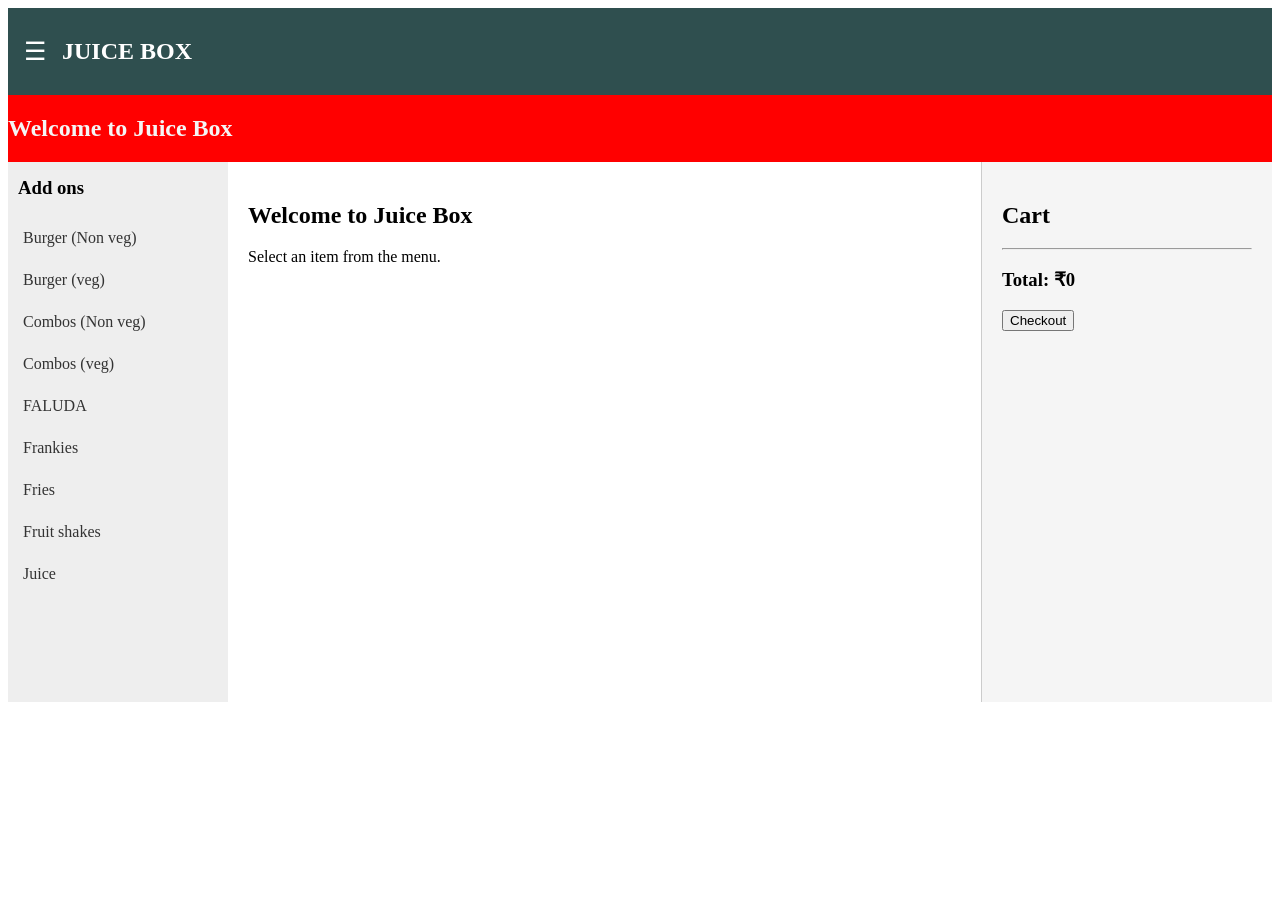
==== index.html @ 570320de "Rename HTML file to index" ====
<!DOCTYPE html>
<html>

<head>
    <title>Juice Box</title>
    <link rel="stylesheet" href="style.css">
</head>

<body>

    <!-- Top Header -->
    <section class="tophead">
        <button class="menu-button">☰</button>
        <h2>JUICE BOX</h2>
    </section>

    <!-- Moving Welcome Text -->
    <section class="secondhead">
        <h2>Welcome to Juice Box</h2>
    </section>

    <!-- Main Area -->
    <div class="layout">

        <!-- Left Menu -->
        <aside class="side-menu">

            <h3>Add ons</h3>

            <a href="#">Burger (Non veg)</a>
            <a href="#">Burger (veg)</a>
            <a href="#">Combos (Non veg)</a>
            <a href="#">Combos (veg)</a>
            <a href="#">FALUDA</a>
            <a href="#">Frankies</a>
            <a href="#">Fries</a>
            <a href="#">Fruit shakes</a>
            <a href="#" id="juiceButton">Juice</a>

        </aside>

        <!-- Main Content -->
        <main class="main-content" id="mainContent">

            <h2>Welcome to Juice Box</h2>

            <p>Select an item from the menu.</p>

        </main>
        <aside class="cart">

            <h2>Cart</h2>
        
            <div id="cartItems"></div>
        
            <hr>
        
            <h3>Total: ₹<span id="cartTotal">0</span></h3>
            <button id="checkoutButton">Checkout</button>
        
        </aside>

    </div>
<script src="java.js"></script>
</body>

</html>
---- style.css ----
/* Top Header */

.tophead {
    display: flex;
    align-items: center;
    gap: 10px;
    background-color: darkslategrey;
    color: white;
    padding: 10px;
}

.menu-button {
    font-size: 25px;
    background: none;
    color: white;
    border: none;
    cursor: pointer;
}


/* Moving Welcome Text */

.secondhead {
    width: 100%;
    overflow: hidden;
    background-color: red;
    color: whitesmoke;
}

.secondhead h2 {
    white-space: nowrap;
    animation: runningText 10s linear infinite;
}

@keyframes runningText {

    from {
        transform: translateX(-100%);
    }

    to {
        transform: translateX(100%);
    }

}


/* Main Layout */

.layout {
    display: flex;
}


/* Left Menu */

.side-menu {
    width: 200px;
    min-height: 500px;
    background-color: #eeeeee;
    padding: 10px;
}


/* Menu Heading */

.side-menu h3 {
    margin-top: 5px;
}


/* Menu Items */

.side-menu a {
    display: block;
    padding: 12px 5px;
    text-decoration: none;
    color: #333333;
}


/* When mouse moves over menu item */

.side-menu a:hover {
    background-color: #dddddd;
}


/* Main Content */

.main-content {
    flex: 1;
    padding: 20px;
}

.product-container {
    display: flex;
    flex-wrap: wrap;
    gap: 20px;
}

.product-card {
    width: 180px;
    padding: 15px;
    border: 1px solid #cccccc;
    border-radius: 10px;
    background-color: white;
}

.product-card h3 {
    margin-top: 0;
}

.product-card button {
    padding: 8px 15px;
    border: none;
    background-color: darkslategrey;
    color: white;
    cursor: pointer;
}

.cart {
    width: 250px;
    min-height: 500px;
    padding: 20px;
    background-color: #f5f5f5;
    border-left: 1px solid #cccccc;
}
.cart-item {
    border-bottom: 1px solid #cccccc;
    padding: 10px 0;
}

.cart-item h3 {
    margin: 5px 0;
}

.cart-item p {
    margin: 5px 0;
}

.cart-item button {
    padding: 5px 10px;
    margin: 5px;
    cursor: pointer;
}

.cart-item span {
    margin: 0 10px;
    font-weight: bold;
}
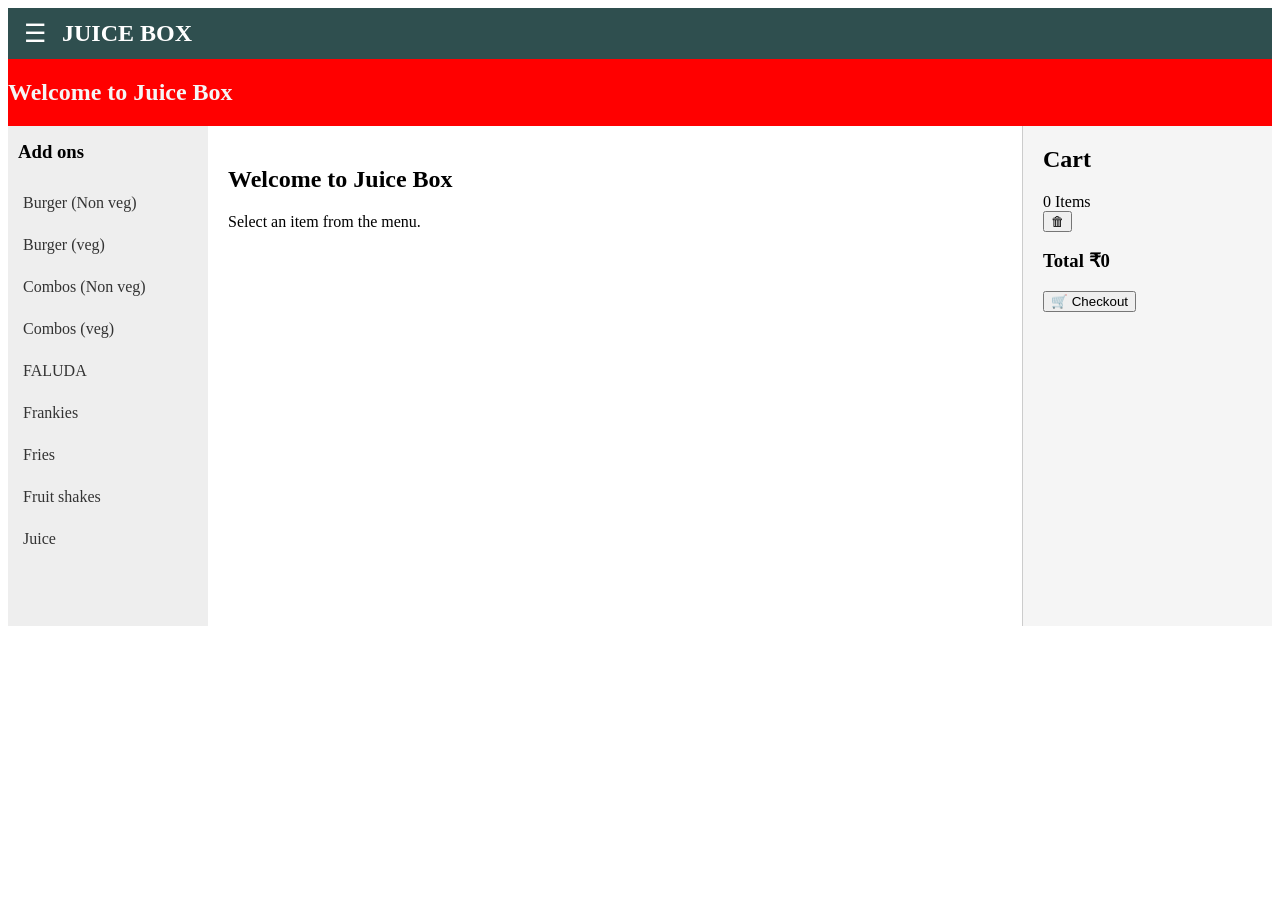
==== commit 9cd2fb5d: "Update Juice Box mobile UI and products" ====
--- a/index.html
+++ b/index.html
@@ -2,6 +2,7 @@
 <html>
 
 <head>
+    <meta name="viewport" content="width=device-width, initial-scale=1.0">
     <title>Juice Box</title>
     <link rel="stylesheet" href="style.css">
 </head>
@@ -47,18 +48,45 @@
             <p>Select an item from the menu.</p>
 
         </main>
-        <aside class="cart">
+        <aside class="cart" id="cart">
 
+    <div class="cart-header">
+        <div>
             <h2>Cart</h2>
-        
-            <div id="cartItems"></div>
-        
-            <hr>
-        
-            <h3>Total: ₹<span id="cartTotal">0</span></h3>
-            <button id="checkoutButton">Checkout</button>
-        
-        </aside>
+            <span id="cartItemCount">0 Items</span>
+        </div>
+
+        <button class="clear-cart" onclick="clearCart()">🗑</button>
+    </div>
+
+    <div id="cartItems"></div>
+
+    <div class="cart-total">
+        <h3>
+            <span>Total</span>
+            <span>₹<span id="cartTotal">0</span></span>
+        </h3>
+    </div>
+
+    <button id="checkoutButton" class="checkout-button">
+        🛒 Checkout
+    </button>
+
+</aside>
+
+
+<!-- Mobile Cart Bar -->
+<div class="cart-mobile-bar" id="mobileCartBar">
+
+    <span class="cart-mobile-count" id="mobileCartCount">
+        0 Items added
+    </span>
+
+    <span class="cart-mobile-view">
+        View Cart ›
+    </span>
+
+</div>
 
     </div>
 <script src="java.js"></script>
--- a/style.css
+++ b/style.css
@@ -1,12 +1,20 @@
-/* Top Header */
+/* =========================
+   TOP HEADER
+========================= */
 
 .tophead {
     display: flex;
     align-items: center;
     gap: 10px;
+
     background-color: darkslategrey;
     color: white;
+
     padding: 10px;
+}
+
+.tophead h2 {
+    margin: 0;
 }
 
 .menu-button {
@@ -18,11 +26,14 @@
 }
 
 
-/* Moving Welcome Text */
+/* =========================
+   MOVING WELCOME TEXT
+========================= */
 
 .secondhead {
     width: 100%;
     overflow: hidden;
+
     background-color: red;
     color: whitesmoke;
 }
@@ -45,89 +56,193 @@
 }
 
 
-/* Main Layout */
+/* =========================
+   MAIN LAYOUT
+========================= */
 
 .layout {
     display: flex;
-}
-
-
-/* Left Menu */
+    width: 100%;
+    box-sizing: border-box;
+}
+
+
+/* =========================
+   LEFT MENU
+========================= */
 
 .side-menu {
     width: 200px;
     min-height: 500px;
+
     background-color: #eeeeee;
+
     padding: 10px;
-}
-
-
-/* Menu Heading */
+    box-sizing: border-box;
+}
 
 .side-menu h3 {
     margin-top: 5px;
 }
 
-
-/* Menu Items */
-
 .side-menu a {
     display: block;
+
     padding: 12px 5px;
+
     text-decoration: none;
     color: #333333;
 }
 
-
-/* When mouse moves over menu item */
-
 .side-menu a:hover {
     background-color: #dddddd;
 }
 
 
-/* Main Content */
+/* =========================
+   MAIN CONTENT
+========================= */
 
 .main-content {
     flex: 1;
+
     padding: 20px;
-}
+
+    box-sizing: border-box;
+    min-width: 0;
+}
+
+
+/* =========================
+   PRODUCT CONTAINER
+========================= */
 
 .product-container {
     display: flex;
     flex-wrap: wrap;
+
     gap: 20px;
 }
+
+
+/* =========================
+   PRODUCT CARD
+========================= */
 
 .product-card {
     width: 180px;
-    padding: 15px;
-    border: 1px solid #cccccc;
-    border-radius: 10px;
-    background-color: white;
-}
+
+    padding: 10px;
+
+    border: 1px solid #dddddd;
+    border-radius: 12px;
+
+    background-color: #fff8ed;
+
+    box-sizing: border-box;
+
+    overflow: hidden;
+
+    box-shadow: 0 2px 6px rgba(0, 0, 0, 0.12);
+}
+
+
+/* =========================
+   PRODUCT IMAGE
+========================= */
+
+.product-card img {
+    width: 100%;
+
+    height: 150px;
+
+    object-fit: cover;
+
+    display: block;
+
+    border-radius: 8px;
+
+    margin: 0 0 8px 0;
+}
+
+
+/* =========================
+   PRODUCT NAME
+========================= */
 
 .product-card h3 {
-    margin-top: 0;
-}
+    margin: 5px 0;
+
+    font-size: 18px;
+
+    line-height: 1.2;
+}
+
+
+/* =========================
+   PRODUCT PRICE
+========================= */
+
+.product-card p {
+    margin: 8px 0;
+
+    font-size: 15px;
+
+    font-weight: 500;
+}
+
+
+/* =========================
+   ADD TO CART BUTTON
+========================= */
 
 .product-card button {
-    padding: 8px 15px;
+    width: 100%;
+
+    padding: 9px 10px;
+
     border: none;
+    border-radius: 2px;
+
     background-color: darkslategrey;
+
     color: white;
+
     cursor: pointer;
-}
+
+    font-size: 14px;
+}
+
+.product-card button:hover {
+    opacity: 0.9;
+}
+
+
+/* =========================
+   CART
+========================= */
 
 .cart {
     width: 250px;
+
     min-height: 500px;
+
     padding: 20px;
+
     background-color: #f5f5f5;
+
     border-left: 1px solid #cccccc;
-}
+
+    box-sizing: border-box;
+}
+
+.cart h2 {
+    margin-top: 0;
+}
+
 .cart-item {
     border-bottom: 1px solid #cccccc;
+
     padding: 10px 0;
 }
 
@@ -141,11 +256,285 @@
 
 .cart-item button {
     padding: 5px 10px;
+
     margin: 5px;
+
     cursor: pointer;
 }
 
 .cart-item span {
     margin: 0 10px;
+
     font-weight: bold;
+}
+
+
+/* =========================
+   MOBILE CART BAR
+========================= */
+
+.cart-mobile-bar {
+    display: none;
+}
+
+
+/* =====================================================
+   MOBILE RESPONSIVE DESIGN
+===================================================== */
+
+@media (max-width: 768px) {
+
+    /* =========================
+       HEADER
+    ========================= */
+
+    .tophead {
+        padding: 10px;
+    }
+
+    .tophead h2 {
+        font-size: 20px;
+    }
+
+    .menu-button {
+        font-size: 22px;
+    }
+
+
+    /* =========================
+       MOVING TEXT
+    ========================= */
+
+    .secondhead h2 {
+        font-size: 18px;
+    }
+
+
+    /* =========================
+       MAIN LAYOUT
+    ========================= */
+
+    .layout {
+        display: flex;
+
+        flex-direction: row;
+
+        width: 100%;
+
+        overflow-x: hidden;
+
+        box-sizing: border-box;
+    }
+
+
+    /* =========================
+       LEFT MENU
+    ========================= */
+
+    .side-menu {
+        width: 95px;
+
+        min-width: 95px;
+
+        min-height: auto;
+
+        padding: 8px 5px;
+
+        box-sizing: border-box;
+
+        overflow: hidden;
+
+        background-color: #eeeeee;
+    }
+
+
+    .side-menu h3 {
+        font-size: 15px;
+
+        margin: 5px 0 10px 0;
+    }
+
+
+    .side-menu a {
+        display: block;
+
+        padding: 8px 3px;
+
+        font-size: 12px;
+
+        line-height: 1.2;
+
+        word-wrap: break-word;
+
+        overflow-wrap: break-word;
+    }
+
+
+    /* =========================
+       MAIN CONTENT
+    ========================= */
+
+    .main-content {
+        flex: 1;
+
+        width: auto;
+
+        min-width: 0;
+
+        padding: 10px;
+
+        box-sizing: border-box;
+    }
+
+
+    /* =========================
+       PRODUCT CONTAINER
+    ========================= */
+
+    .product-container {
+        display: grid;
+
+        grid-template-columns: repeat(2, minmax(0, 1fr));
+
+        gap: 8px;
+
+        width: 100%;
+    }
+
+
+    /* =========================
+       PRODUCT CARD
+    ========================= */
+
+    .product-card {
+        width: 100%;
+
+        padding: 6px;
+
+        border-radius: 10px;
+
+        background-color: #fff8ed;
+
+        box-sizing: border-box;
+
+        overflow: hidden;
+    }
+
+
+    /* =========================
+       MOBILE PRODUCT IMAGE
+    ========================= */
+
+    .product-card img {
+        width: 100%;
+
+        height: 120px;
+
+        object-fit: cover;
+
+        display: block;
+
+        border-radius: 7px;
+
+        margin: 0;
+    }
+
+
+    /* =========================
+       MOBILE PRODUCT NAME
+    ========================= */
+
+    .product-card h3 {
+        font-size: 14px;
+
+        margin: 6px 2px 4px 2px;
+
+        line-height: 1.2;
+    }
+
+
+    /* =========================
+       MOBILE PRICE
+    ========================= */
+
+    .product-card p {
+        font-size: 13px;
+
+        margin: 5px 2px;
+    }
+
+
+    /* =========================
+       MOBILE BUTTON
+    ========================= */
+
+    .product-card button {
+        width: 100%;
+
+        padding: 8px 3px;
+
+        font-size: 12px;
+
+        border-radius: 2px;
+    }
+
+
+    /* =========================
+       HIDE DESKTOP CART
+    ========================= */
+
+    .cart {
+        display: none;
+    }
+
+
+    /* =========================
+       MOBILE CART BAR
+    ========================= */
+
+    .cart-mobile-bar {
+        display: flex;
+
+        position: fixed;
+
+        left: 10px;
+        right: 10px;
+
+        bottom: 10px;
+
+        height: 55px;
+
+        padding: 0 18px;
+
+        box-sizing: border-box;
+
+        background-color: #20b276;
+
+        color: white;
+
+        border-radius: 20px;
+
+        align-items: center;
+
+        justify-content: space-between;
+
+        font-size: 15px;
+
+        font-weight: bold;
+
+        box-shadow: 0 3px 15px rgba(0, 0, 0, 0.25);
+
+        z-index: 1000;
+    }
+
+
+    .cart-mobile-count {
+        text-align: left;
+    }
+
+
+    .cart-mobile-view {
+        text-align: right;
+    }
+
 }
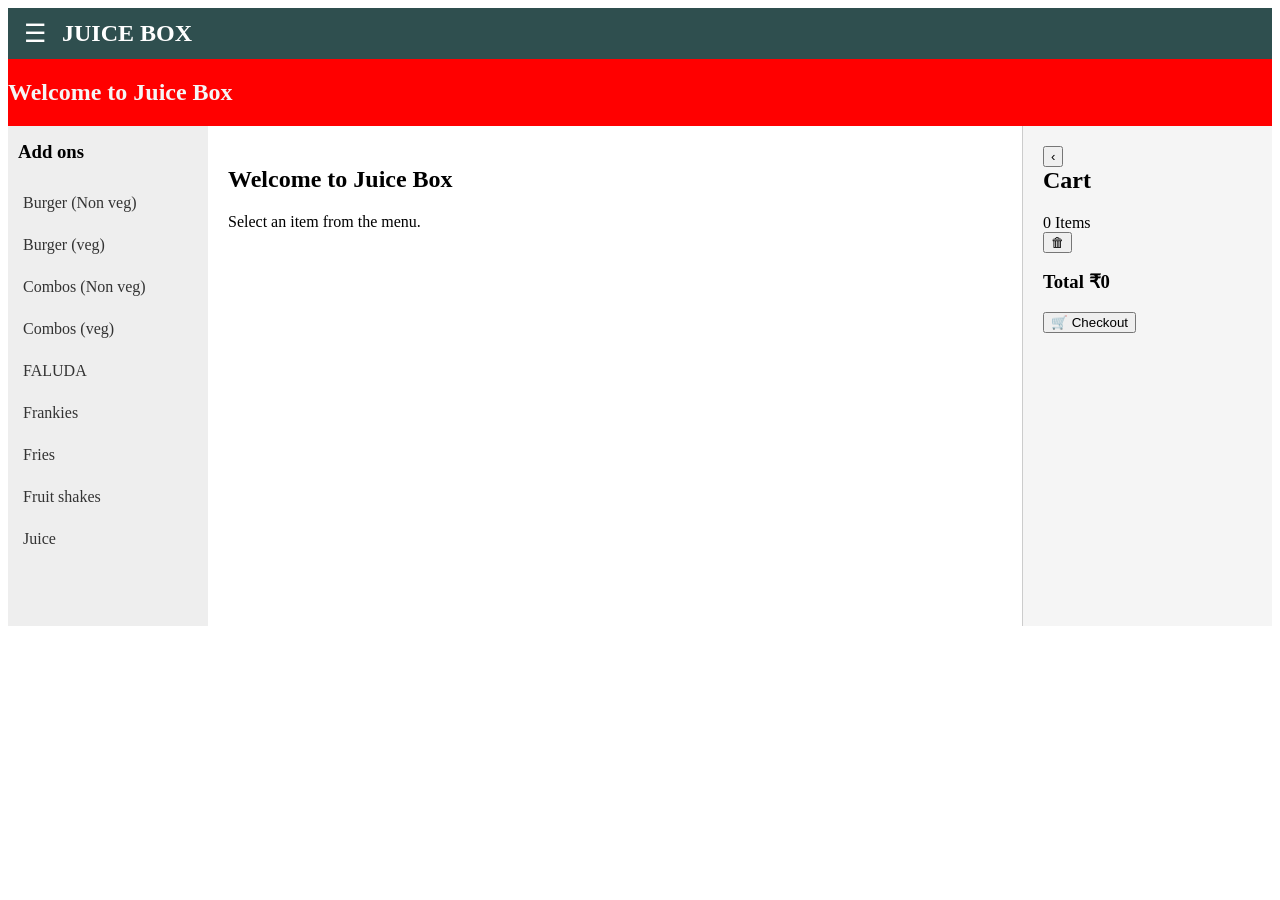
==== commit c9baa74f: "Improve mobile cart design and images" ====
--- a/index.html
+++ b/index.html
@@ -51,6 +51,7 @@
         <aside class="cart" id="cart">
 
     <div class="cart-header">
+        <button class="back-cart" onclick="closeCart()">‹</button>
         <div>
             <h2>Cart</h2>
             <span id="cartItemCount">0 Items</span>
@@ -76,7 +77,7 @@
 
 
 <!-- Mobile Cart Bar -->
-<div class="cart-mobile-bar" id="mobileCartBar">
+<div class="cart-mobile-bar" id="mobileCartBar" onclick="openCart()">
 
     <span class="cart-mobile-count" id="mobileCartCount">
         0 Items added
--- a/style.css
+++ b/style.css
@@ -171,11 +171,12 @@
 ========================= */
 
 .product-card h3 {
-    margin: 5px 0;
-
-    font-size: 18px;
-
+    font-size: 14px;
+    margin: 6px 2px 4px 2px;
     line-height: 1.2;
+    white-space: normal;
+    overflow-wrap: anywhere;
+    min-height: 34px;
 }
 
 
@@ -381,7 +382,7 @@
 
         min-width: 0;
 
-        padding: 10px;
+        padding: 10px 10px 90px;
 
         box-sizing: border-box;
     }
@@ -418,6 +419,8 @@
         box-sizing: border-box;
 
         overflow: hidden;
+        display: flex;
+        flex-direction: column;
     }
 
 
@@ -444,14 +447,6 @@
        MOBILE PRODUCT NAME
     ========================= */
 
-    .product-card h3 {
-        font-size: 14px;
-
-        margin: 6px 2px 4px 2px;
-
-        line-height: 1.2;
-    }
-
 
     /* =========================
        MOBILE PRICE
@@ -459,10 +454,18 @@
 
     .product-card p {
         font-size: 13px;
-
         margin: 5px 2px;
-    }
-
+        min-height: 18px;
+    }
+
+    .product-type {
+        font-weight: bold;
+    }
+
+    .product-description {
+        font-size: 11px;
+        font-weight: normal;
+    }
 
     /* =========================
        MOBILE BUTTON
@@ -524,7 +527,9 @@
 
         box-shadow: 0 3px 15px rgba(0, 0, 0, 0.25);
 
-        z-index: 1000;
+        z-index: 9999;
+
+        cursor: pointer;
     }
 
 
@@ -537,4 +542,384 @@
         text-align: right;
     }
 
+}
+@media (max-width: 768px) {
+
+    .cart.cart-open {
+        display: block !important;
+
+        position: fixed;
+        top: 70px;
+        left: 10px;
+        right: 10px;
+        bottom: 80px;
+
+        width: auto !important;
+        min-height: 0 !important;
+
+        padding: 15px;
+
+        background: white;
+
+        border: 1px solid #cccccc;
+        border-radius: 15px;
+
+        overflow-y: auto;
+
+        z-index: 9999;
+
+        box-shadow: 0 3px 20px rgba(0, 0, 0, 0.3);
+    }
+
+}
+@media (max-width: 768px) {
+
+    .cart.cart-open {
+        display: block !important;
+
+        position: fixed;
+
+        top: 60px;
+        left: 10px;
+        right: 10px;
+        bottom: 75px;
+
+        width: auto !important;
+        min-height: 0 !important;
+
+        padding: 20px;
+
+        background: #fff8ed;
+
+        border: none;
+        border-radius: 20px;
+
+        overflow-y: auto;
+
+        z-index: 9999;
+
+        box-shadow: 0 5px 25px rgba(0, 0, 0, 0.25);
+
+        box-sizing: border-box;
+    }
+
+    /* Cart heading */
+
+    .cart.cart-open .cart-header {
+        display: grid;
+    
+        grid-template-columns: 40px 1fr 40px;
+    
+        align-items: center;
+    
+        padding: 5px 0 15px 0;
+    
+        border-bottom: 1px solid #eeeeee;
+    
+        text-align: center;
+    }
+    .cart.cart-open .cart-header h2 {
+        display: block;
+
+        margin: 0;
+
+        font-size: 24px;
+    }
+
+    .cart.cart-open #cartItemCount {
+        display: block;
+
+        margin-top: 4px;
+
+        font-size: 14px;
+
+        color: #777;
+    }
+    * Back button */
+
+.cart.cart-open .back-cart {
+    display: flex;
+
+    width: 38px;
+    height: 38px;
+
+    align-items: center;
+    justify-content: center;
+
+    padding: 0;
+
+    border: none;
+
+    border-radius: 50%;
+
+    background: #eeeeee;
+
+    color: #555;
+
+    font-size: 28px;
+
+    line-height: 1;
+
+    cursor: pointer;
+}
+
+    /* Clear button */
+
+    .cart.cart-open .clear-cart {
+        display: block;
+
+        border: none;
+
+        background: #eeeeee;
+
+        border-radius: 50%;
+
+        width: 38px;
+        height: 38px;
+
+        cursor: pointer;
+    }
+
+    /* Cart items */
+
+    .cart.cart-open #cartItems {
+        display: block;
+
+        margin-top: 15px;
+    }
+
+    .cart.cart-open .cart-item {
+        display: block;
+    
+        background: #ffffff;
+    
+        border: 1px solid #eeeeee;
+    
+        border-radius: 14px;
+    
+        padding: 14px;
+    
+        margin-bottom: 12px;
+    
+        box-shadow: 0 2px 8px rgba(0, 0, 0, 0.06);
+    
+        box-sizing: border-box;
+    }
+
+    .cart.cart-open .cart-item h3 {
+        margin: 0 0 6px 0;
+    
+        font-size: 17px;
+        font-weight: 700;
+    
+        color: #222;
+    
+        line-height: 1.3;
+    }
+
+    .cart.cart-open .cart-item p {
+        margin: 0 0 12px 0;
+
+        font-size: 15px;
+        font-weight: 600;
+    
+        color: #20b276;
+    }
+    .cart.cart-open .cart-item-top {
+        display: flex;
+    
+        align-items: center;
+        justify-content: space-between;
+    
+        width: 100%;
+    
+        margin-bottom: 12px;
+    }
+    .cart.cart-open .cart-item-top h3 {
+        margin: 0;
+    
+        font-size: 17px;
+        font-weight: 700;
+    
+        color: #222;
+    
+        line-height: 1.3;
+    }
+    
+    /* Price */
+    
+    .cart.cart-open .cart-item-top p {
+        margin: 0;
+    
+        font-size: 15px;
+        font-weight: 600;
+    
+        color: #20b276;
+    
+        white-space: nowrap;
+    }
+
+    /* Quantity buttons */
+
+    .cart.cart-open .cart-item button {
+        width: 36px;
+    height: 36px;
+
+    padding: 0;
+    margin: 0;
+
+    border: 1px solid #dddddd;
+    border-radius: 9px;
+
+    background-color: #ffffff;
+
+    color: #333333;
+
+    font-size: 18px;
+    font-weight: 600;
+
+    cursor: pointer;
+
+    display: inline-flex;
+    align-items: center;
+    justify-content: center;
+    }
+
+    .cart.cart-open .cart-item span {
+        display: inline-flex;
+
+        width: 30px;
+        height: 36px;
+    
+        margin: 0 6px;
+    
+        align-items: center;
+        justify-content: center;
+    
+        font-size: 16px;
+        font-weight: 600;
+    
+        color: #333333;
+    }
+
+    /* Total */
+
+    .cart.cart-open .cart-total {
+        display: block;
+
+    margin-top: 16px;
+    padding: 16px;
+
+    background: #ffffff;
+
+    border-radius: 14px;
+
+    box-shadow: 0 2px 8px rgba(0, 0, 0, 0.05);
+
+    box-sizing: border-box;
+    }
+
+    .cart.cart-open .cart-total h3 {
+        display: flex;
+
+        align-items: center;
+        justify-content: space-between;
+    
+        margin: 0;
+    
+        font-size: 17px;
+        font-weight: 700;
+    
+        color: #222;
+    }
+
+    /* Checkout */
+
+    .cart.cart-open #checkoutButton {
+        display: block;
+
+    width: 100%;
+
+    margin-top: 14px;
+
+    padding: 14px;
+
+    border: none;
+    border-radius: 12px;
+
+    background-color: #20b276;
+
+    color: white;
+
+    font-size: 17px;
+    font-weight: bold;
+
+    cursor: pointer;
+
+    box-sizing: border-box;
+    }
+}
+@media (max-width: 768px) {
+
+    .cart.cart-open ~ .cart-mobile-bar {
+        display: none !important;
+    }
+
+}
+@media (max-width: 768px) {
+
+    .back-cart {
+        width: 38px;
+        height: 38px;
+
+        border: none;
+        border-radius: 50%;
+
+        background: #eeeeee;
+
+        font-size: 28px;
+
+        cursor: pointer;
+    }
+
+}
+@media (max-width: 768px) {
+
+    .cart.cart-open .empty-cart {
+        display: flex;
+
+        flex-direction: column;
+
+        align-items: center;
+        justify-content: center;
+
+        text-align: center;
+
+        padding: 50px 20px;
+
+        color: #777;
+    }
+
+    .cart.cart-open .empty-cart-icon {
+        font-size: 45px;
+
+        margin-bottom: 10px;
+    }
+
+    .cart.cart-open .empty-cart h3 {
+        margin: 5px 0;
+
+        font-size: 18px;
+
+        color: #333;
+    }
+
+    .cart.cart-open .empty-cart p {
+        margin: 5px 0;
+
+        font-size: 14px;
+
+        color: #777;
+    }
+
 }
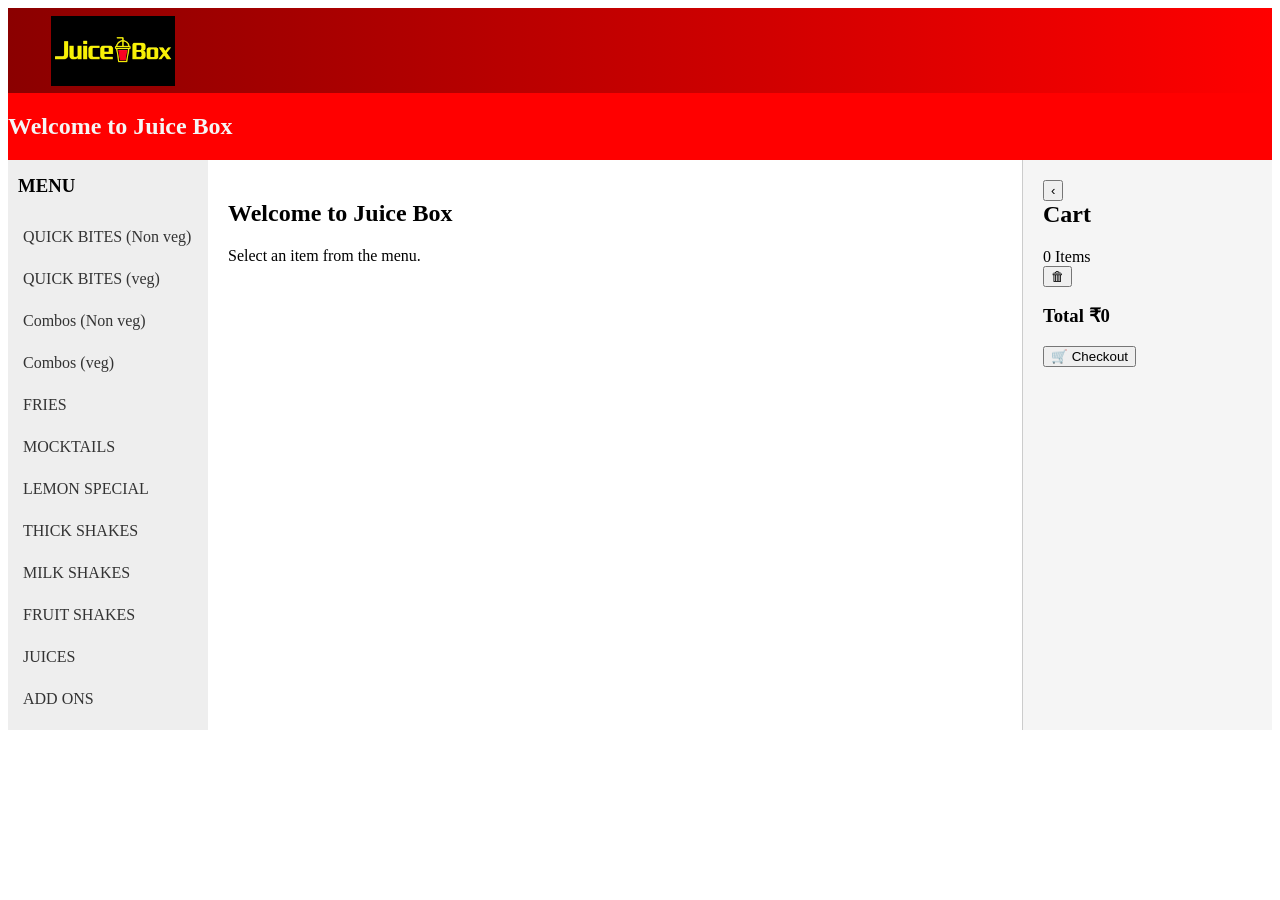
==== commit 115df158: "Update Juice Box header logo" ====
--- a/index.html
+++ b/index.html
@@ -11,8 +11,7 @@
 
     <!-- Top Header -->
     <section class="tophead">
-        <button class="menu-button">☰</button>
-        <h2>JUICE BOX</h2>
+        <img src="images/Logo/logo1.png" alt="Juice Box Logo" class="logo">
     </section>
 
     <!-- Moving Welcome Text -->
@@ -26,17 +25,20 @@
         <!-- Left Menu -->
         <aside class="side-menu">
 
-            <h3>Add ons</h3>
-
-            <a href="#">Burger (Non veg)</a>
-            <a href="#">Burger (veg)</a>
+            <h3>MENU</h3>
+            
+            <a href="#">QUICK BITES (Non veg)</a>
+            <a href="#">QUICK BITES (veg)</a>
             <a href="#">Combos (Non veg)</a>
             <a href="#">Combos (veg)</a>
-            <a href="#">FALUDA</a>
-            <a href="#">Frankies</a>
-            <a href="#">Fries</a>
-            <a href="#">Fruit shakes</a>
-            <a href="#" id="juiceButton">Juice</a>
+            <a href="#">FRIES</a>
+            <a href="#"id="mocktailsButton">MOCKTAILS</a>
+            <a href="#"id="lemonspecialButton">LEMON SPECIAL</a>
+            <a href="#"id="thickshakesButton">THICK SHAKES</a>
+            <a href="#"id="milkshakesButton">MILK SHAKES</a>
+            <a href="#"id="fruitshakesButton">FRUIT SHAKES</a>
+            <a href="#" id="juiceButton">JUICES</a>
+            <a href="#">ADD ONS</a>
 
         </aside>
 
@@ -72,6 +74,11 @@
     <button id="checkoutButton" class="checkout-button">
         🛒 Checkout
     </button>
+    <div id="billSection" style="display: none;">
+        <button id="generateBillButton" class="generate-bill-button">
+            🧾 Generate Bill
+        </button>
+    </div>
 
 </aside>
 
--- a/style.css
+++ b/style.css
@@ -3,28 +3,37 @@
 ========================= */
 
 .tophead {
+    width: 100%;
+    height: 85px;
+    padding: 0 15px;
+    margin: 0;
+    background: linear-gradient(to right, #8b0000, #ff0000);
     display: flex;
     align-items: center;
-    gap: 10px;
-
-    background-color: darkslategrey;
-    color: white;
-
-    padding: 10px;
-}
-
-.tophead h2 {
-    margin: 0;
-}
-
-.menu-button {
-    font-size: 25px;
-    background: none;
-    color: white;
-    border: none;
-    cursor: pointer;
-}
-
+    justify-content: flex-start;
+    box-sizing: border-box;
+    overflow: hidden;
+}
+
+.tophead .logo {
+    width: 180px;
+    height: auto;
+    max-height: 70px;
+    object-fit: contain;
+    display: block;
+}
+@media (max-width: 768px) {
+
+    .tophead {
+        height: 85px;
+        padding: 0 12px;
+    }
+
+    .tophead .logo {
+        width: 180px;
+        max-height: 70px;
+    }
+}
 
 /* =========================
    MOVING WELCOME TEXT
@@ -922,4 +931,85 @@
         color: #777;
     }
 
+}
+@media (max-width: 768px) {
+
+    .generate-bill-button {
+        width: 100%;
+        padding: 13px;
+
+        border-radius: 12px;
+
+        font-size: 16px;
+    }
+
+}
+/* Bill */
+
+.bill {
+    max-width: 500px;
+    margin: 20px auto;
+    padding: 25px;
+    background: white;
+    border-radius: 15px;
+    box-shadow: 0 2px 10px rgba(0,0,0,0.1);
+    box-sizing: border-box;
+}
+
+.bill h2 {
+    text-align: center;
+    margin: 0;
+    font-size: 26px;
+}
+
+.bill > p {
+    text-align: center;
+    margin: 5px 0;
+}
+
+.bill hr {
+    border: none;
+    border-top: 1px solid #ddd;
+    margin: 15px 0;
+}
+
+.bill table {
+    width: 100%;
+    border-collapse: collapse;
+    margin-top: 10px;
+}
+
+.bill th,
+.bill td {
+    padding: 8px 4px;
+    border-bottom: 1px solid #eee;
+    text-align: left;
+}
+
+.bill th {
+    font-size: 13px;
+}
+
+.bill td {
+    font-size: 13px;
+}
+
+.bill h3 {
+    display: flex;
+    justify-content: flex-end;
+    margin-top: 15px;
+    font-size: 20px;
+}
+
+.bill button {
+    width: 100%;
+    margin-top: 20px;
+    padding: 12px;
+    border: none;
+    border-radius: 10px;
+    background: #20b276;
+    color: white;
+    font-size: 16px;
+    font-weight: bold;
+    cursor: pointer;
 }
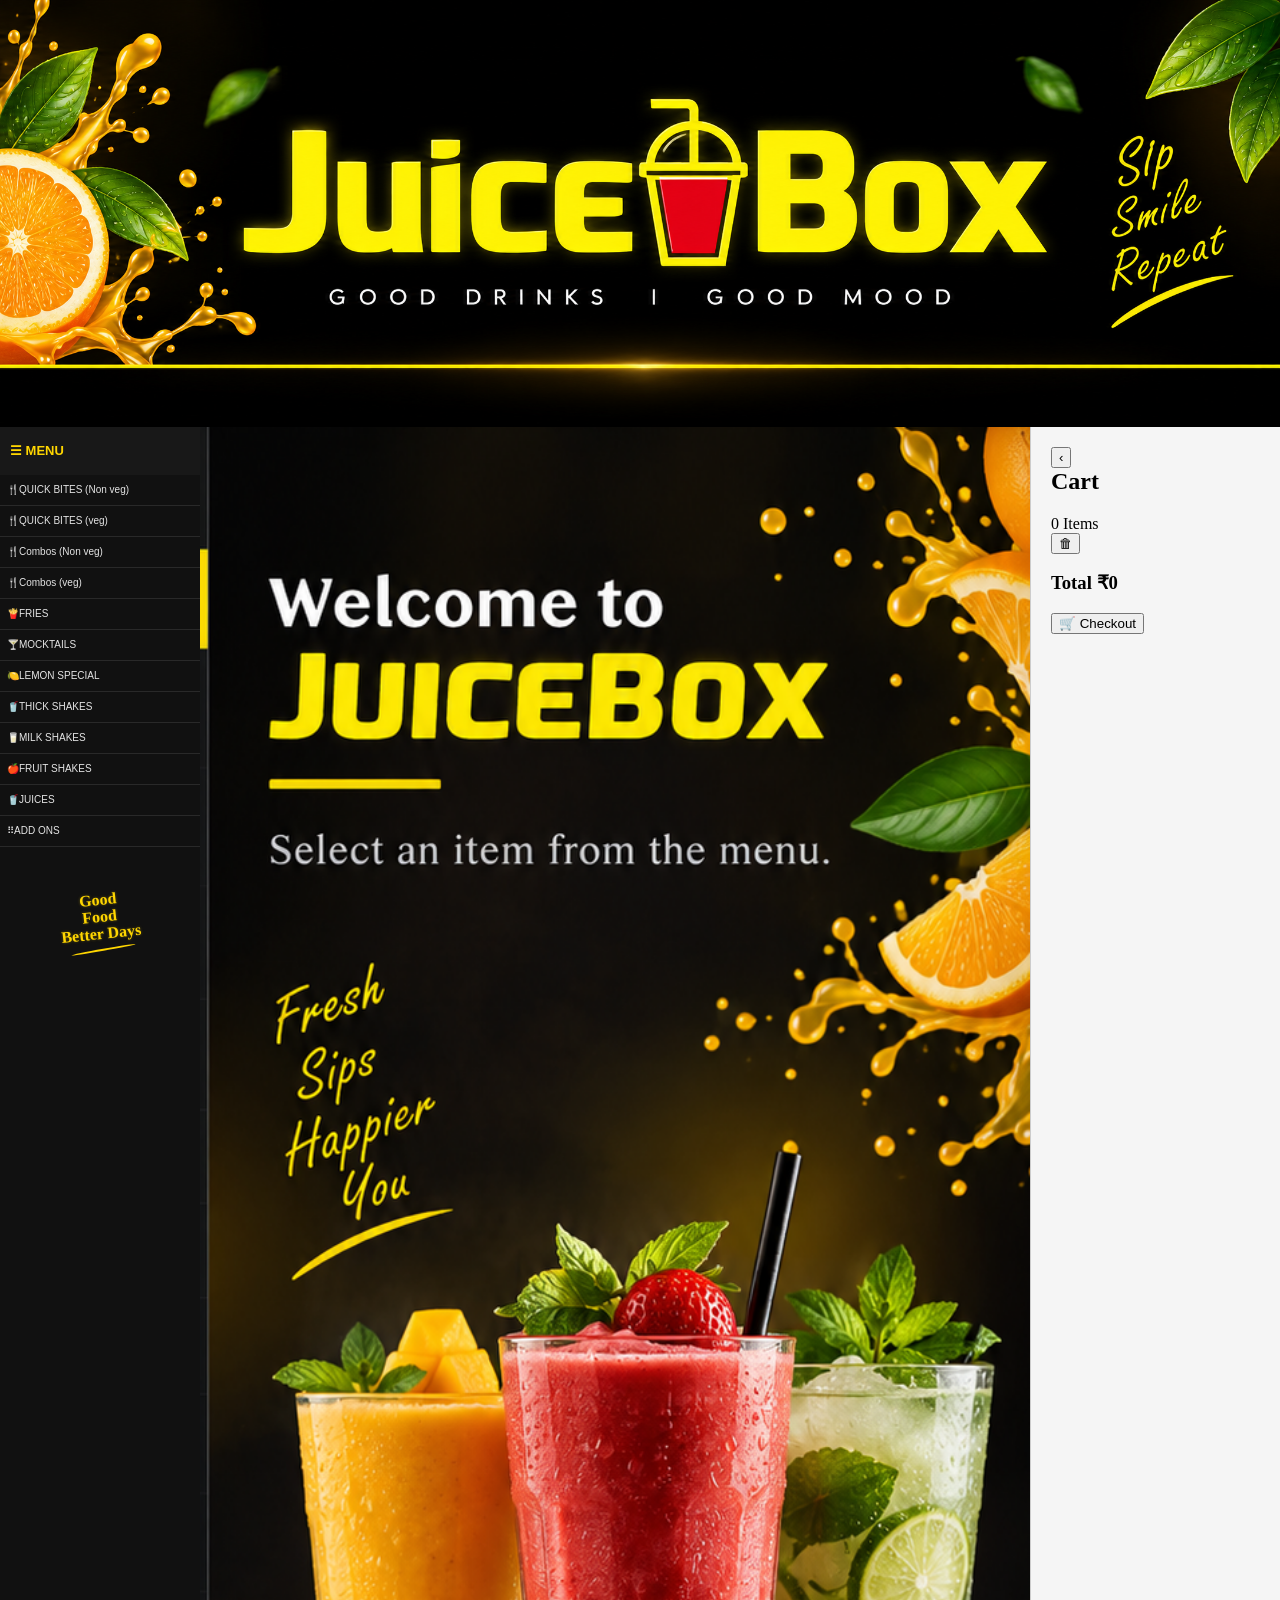
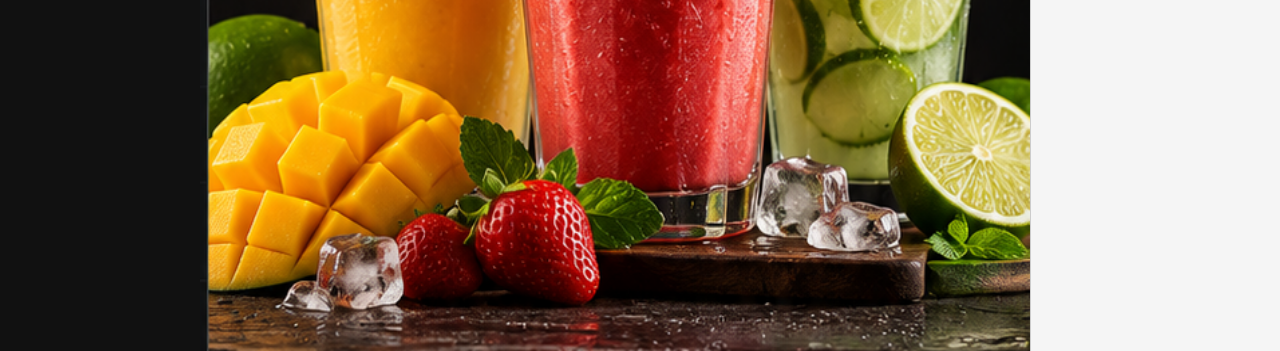
==== commit 82432138: "Update JuiceBox UI for all juices not for parcel" ====
--- a/index.html
+++ b/index.html
@@ -11,13 +11,11 @@
 
     <!-- Top Header -->
     <section class="tophead">
-        <img src="images/Logo/logo1.png" alt="Juice Box Logo" class="logo">
+        <img src="images/Logo/logobanner.png" alt="amlap">
     </section>
 
     <!-- Moving Welcome Text -->
-    <section class="secondhead">
-        <h2>Welcome to Juice Box</h2>
-    </section>
+    
 
     <!-- Main Area -->
     <div class="layout">
@@ -25,30 +23,33 @@
         <!-- Left Menu -->
         <aside class="side-menu">
 
-            <h3>MENU</h3>
+            <h3>☰ MENU</h3>
             
-            <a href="#">QUICK BITES (Non veg)</a>
-            <a href="#">QUICK BITES (veg)</a>
-            <a href="#">Combos (Non veg)</a>
-            <a href="#">Combos (veg)</a>
-            <a href="#">FRIES</a>
-            <a href="#"id="mocktailsButton">MOCKTAILS</a>
-            <a href="#"id="lemonspecialButton">LEMON SPECIAL</a>
-            <a href="#"id="thickshakesButton">THICK SHAKES</a>
-            <a href="#"id="milkshakesButton">MILK SHAKES</a>
-            <a href="#"id="fruitshakesButton">FRUIT SHAKES</a>
-            <a href="#" id="juiceButton">JUICES</a>
-            <a href="#">ADD ONS</a>
+            <a href="#">🍴QUICK BITES (Non veg)</a>
+            <a href="#">🍴QUICK BITES (veg)</a>
+            <a href="#">🍴Combos (Non veg)</a>
+            <a href="#">🍴Combos (veg)</a>
+            <a href="#">🍟FRIES</a>
+            <a href="#"id="mocktailsButton">🍸MOCKTAILS</a>
+            <a href="#"id="lemonspecialButton">🍋LEMON SPECIAL</a>
+            <a href="#"id="thickshakesButton">🥤THICK SHAKES</a>
+            <a href="#"id="milkshakesButton">🥛MILK SHAKES</a>
+            <a href="#"id="fruitshakesButton">🍎FRUIT SHAKES</a>
+            <a href="#" id="juiceButton">🥤JUICES</a>
+            <a href="#">⠿ADD ONS</a>
+            <div class="menu-tagline">
+                <span>Good</span>
+                <span>Food</span>
+                <span>Better Days</span>
+            </div>
 
         </aside>
 
         <!-- Main Content -->
         <main class="main-content" id="mainContent">
 
-            <h2>Welcome to Juice Box</h2>
-
-            <p>Select an item from the menu.</p>
-
+          <img src="images/Logo/juicebox_main_content.png" alt="JuiceBox">-
+            
         </main>
         <aside class="cart" id="cart">
 
--- a/style.css
+++ b/style.css
@@ -1,40 +1,65 @@
 /* =========================
    TOP HEADER
 ========================= */
+body {
+    margin: 0;
+    padding: 0;
+
+    width: 100%;
+    min-height: 100%;
+
+    overflow-x: hidden;
+}
 
 .tophead {
     width: 100%;
-    height: 85px;
-    padding: 0 15px;
+    height: auto;
+
     margin: 0;
-    background: linear-gradient(to right, #8b0000, #ff0000);
-    display: flex;
-    align-items: center;
-    justify-content: flex-start;
+    padding: 0;
+
+    background: #000000;
+
+    overflow: hidden;
     box-sizing: border-box;
-    overflow: hidden;
-}
-
-.tophead .logo {
-    width: 180px;
+}
+
+.tophead img {
+    width: 100%;
     height: auto;
-    max-height: 70px;
-    object-fit: contain;
+
     display: block;
-}
+
+    margin: 0;
+    padding: 0;
+}
+
+/* Mobile */
 @media (max-width: 768px) {
 
     .tophead {
-        height: 85px;
-        padding: 0 12px;
-    }
-
-    .tophead .logo {
-        width: 180px;
-        max-height: 70px;
-    }
-}
-
+        width: 100%;
+        height: auto;
+
+        margin: 0;
+        padding: 0;
+
+        background: #000000;
+
+        overflow: hidden;
+        box-sizing: border-box;
+    }
+
+    .tophead img {
+        width: 100%;
+        height: auto;
+
+        display: block;
+
+        margin: 0;
+        padding: 0;
+    }
+}
 /* =========================
    MOVING WELCOME TEXT
 ========================= */
@@ -43,7 +68,7 @@
     width: 100%;
     overflow: hidden;
 
-    background-color: red;
+    background-color: black;
     color: whitesmoke;
 }
 
@@ -66,61 +91,447 @@
 
 
 /* =========================
-   MAIN LAYOUT
-========================= */
-
-.layout {
+   LEFT MENU - RESET
+========================= */
+
+.side-menu {
+    width: 200px !important;
+    min-height: 500px !important;
+
+    margin: 0 !important;
+    padding: 0 !important;
+
+    background: #111111 !important;
+
+    border: 0 !important;
+    border-left: 0 !important;
+    border-right: 0 !important;
+    border-top: 0 !important;
+    border-bottom: 0 !important;
+
+    outline: 0 !important;
+
+    box-shadow: none !important;
+
+    box-sizing: border-box !important;
+
+    overflow: hidden;
+}
+
+
+/* =========================
+   MENU TITLE
+========================= */
+
+.side-menu h3 {
+    margin: 0 !important;
+    padding: 0 10px !important;
+
+    height: 48px;
+
     display: flex;
-    width: 100%;
+    align-items: center;
+
+    background: #181818 !important;
+
+    color: #FFD600 !important;
+
+    font-family: Arial, sans-serif;
+    font-size: 13px;
+    font-weight: bold;
+
+    border: 0 !important;
+    outline: 0 !important;
+
+    box-shadow: none !important;
+
     box-sizing: border-box;
 }
 
 
 /* =========================
-   LEFT MENU
-========================= */
-
-.side-menu {
-    width: 200px;
-    min-height: 500px;
-
-    background-color: #eeeeee;
-
-    padding: 10px;
-    box-sizing: border-box;
-}
-
-.side-menu h3 {
-    margin-top: 5px;
-}
+   LINKS
+========================= */
 
 .side-menu a {
     display: block;
 
-    padding: 12px 5px;
+    width: 100%;
+
+    margin: 0 !important;
+    padding: 9px 7px !important;
+
+    box-sizing: border-box;
+
+    background: #111111 !important;
+
+    color: #E5E5E5 !important;
 
     text-decoration: none;
-    color: #333333;
-}
+
+    font-family: Arial, sans-serif;
+    font-size: 10px;
+    font-weight: 500;
+
+    line-height: 1.2;
+
+    border: 0 !important;
+    outline: 0 !important;
+
+    border-bottom: 1px solid #292929 !important;
+
+    box-shadow: none !important;
+}
+
+
+/* =========================
+   HOVER
+========================= */
 
 .side-menu a:hover {
-    background-color: #dddddd;
-}
-
-
+    background: #FFD600 !important;
+    color: #000000 !important;
+}
+@media (max-width: 768px) {
+
+    /* =========================
+       SIDE MENU
+    ========================= */
+
+    .side-menu {
+        flex: 0 0 105px;
+
+        width: 105px;
+        min-width: 105px;
+        max-width: 105px;
+
+        /* Fill remaining screen height */
+        height: calc(100vh - 75px);
+min-height: calc(100vh - 75px);
+
+        margin: 0;
+        margin-top: 0;
+        padding: 0;
+
+        background: #111111;
+
+        border: none !important;
+        outline: none !important;
+        box-shadow: none !important;
+
+        box-sizing: border-box;
+
+        overflow: hidden;
+    }
+
+
+    /* =========================
+       MENU TITLE
+    ========================= */
+
+    .side-menu h3 {
+        height: 45px;
+        margin-top: 0;
+        margin: 0;
+        padding: 0 5px;
+
+        display: flex;
+        align-items: center;
+        justify-content: center;
+
+        font-size: 11px;
+        font-weight: bold;
+
+        color: #FFD600;
+        background: #181818;
+
+        box-sizing: border-box;
+    }
+
+
+    /* =========================
+       MENU LINKS
+    ========================= */
+
+    .side-menu a {
+        display: block;
+
+        width: 100%;
+
+        padding: 7px 6px !important;
+        margin: 0;
+
+        box-sizing: border-box;
+
+        color: #E5E5E5;
+        background: #111111;
+
+        font-size: 9px;
+        font-weight: 600;
+
+        line-height: 1.25;
+
+        text-decoration: none;
+
+        /* Allow long names to wrap */
+        white-space: normal;
+        overflow-wrap: break-word;
+        word-wrap: break-word;
+
+        border: none;
+        border-bottom: 1px solid #292929;
+    }
+
+
+    /* =========================
+       HOVER
+    ========================= */
+
+    .side-menu a:hover {
+        background: #FFD600;
+        color: #000000;
+    }
+}
+/* =========================
+   MENU TAGLINE
+========================= */
+
+.menu-tagline {
+    margin-top: 35px;
+    padding: 10px 8px;
+
+    text-align: center;
+
+    color: #FFD600;
+
+    font-family: "Brush Script MT", "Segoe Script", cursive;
+
+    font-size: 16px;
+    font-weight: 600;
+
+    line-height: 1.05;
+
+    transform: rotate(-6deg);
+
+    text-shadow:
+        0 0 3px rgba(255, 214, 0, 0.35);
+}
+
+.menu-tagline span {
+    display: block;
+}
+
+.menu-tagline::after {
+    content: "";
+
+    display: block;
+
+    width: 65px;
+    height: 2px;
+
+    margin: 7px auto 0;
+
+    background: #FFD600;
+
+    border-radius: 50%;
+
+    transform: rotate(-4deg);
+}
+
+@media (max-width: 768px) {
+
+    .side-menu {
+        width: 105px !important;
+        min-width: 105px !important;
+        max-width: 105px !important;
+
+        /* FORCE BLACK AREA TO BOTTOM */
+        height: calc(100vh - 75px) !important;
+        min-height: calc(100vh - 75px) !important;
+
+        margin: 0 !important;
+        padding: 0 !important;
+
+        background: #111111 !important;
+
+        border: none !important;
+        outline: none !important;
+        box-shadow: none !important;
+
+        box-sizing: border-box !important;
+
+        overflow: hidden;
+    }
+
+    .side-menu h3 {
+        height: 45px;
+
+        margin: 0 !important;
+        padding: 0 5px !important;
+
+        display: flex;
+        align-items: center;
+        justify-content: center;
+
+        background: #181818 !important;
+
+        color: #FFD600 !important;
+
+        font-size: 11px;
+        font-weight: bold;
+
+        box-sizing: border-box;
+    }
+
+    .side-menu a {
+        display: block;
+
+        width: 100%;
+
+        margin: 0 !important;
+        padding: 7px 6px !important;
+
+        box-sizing: border-box;
+
+        background: #111111 !important;
+
+        color: #E5E5E5 !important;
+
+        font-size: 9px;
+        font-weight: 600;
+
+        line-height: 1.2;
+
+        white-space: normal;
+        overflow-wrap: break-word;
+
+        text-decoration: none;
+
+        border-bottom: 1px solid #292929;
+    }
+
+    .side-menu a:hover {
+        background: #FFD600 !important;
+        color: #000000 !important;
+    }
+
+    /* GOOD FOOD BETTER DAYS */
+    .menu-tagline {
+        margin-top: 30px !important;
+        padding: 8px 3px !important;
+
+        text-align: center;
+
+        color: #FFD600 !important;
+
+        font-family: "Brush Script MT",
+                     "Segoe Script",
+                     cursive;
+
+        font-size: 14px;
+        font-weight: 600;
+
+        line-height: 1.05;
+
+        transform: rotate(-6deg);
+    }
+
+    .menu-tagline span {
+        display: block;
+    }
+
+    .menu-tagline::after {
+        content: "";
+
+        display: block;
+
+        width: 60px;
+        height: 2px;
+
+        margin: 6px auto 0;
+
+        background: #FFD600;
+
+        border-radius: 50%;
+
+        transform: rotate(-4deg);
+    }
+}
 /* =========================
    MAIN CONTENT
 ========================= */
 
 .main-content {
-    flex: 1;
-
-    padding: 20px;
+    flex: 1 1 auto;
+
+    width: auto;
+    min-width: 0;
+
+    margin: 0 !important;
+    padding: 0 !important;
+
+    background: #000000;
+
+    border: none !important;
+    outline: none !important;
 
     box-sizing: border-box;
-    min-width: 0;
-}
-
+
+    overflow: hidden;
+}
+
+.main-content img {
+    display: block;
+
+    width: 100%;
+    height: 100%;
+
+    margin: 0 !important;
+    padding: 0 !important;
+
+    border: none !important;
+
+    object-fit: fill;
+    object-position: center;
+}
+
+
+/* =========================
+   MOBILE MAIN CONTENT
+========================= */
+
+@media (max-width: 768px) {
+
+    .main-content {
+        flex: 1 1 auto;
+        margin-top: 0;
+
+        width: auto !important;
+        min-width: 0;
+
+        margin: 0 !important;
+        padding: 0 !important;
+
+        min-height: calc(100vh - 75px);
+
+        background: #000000;
+
+        overflow: hidden;
+    }
+
+    .main-content img {
+        display: block;
+
+        width: 100% !important;
+        height: 100%;
+
+        margin: 0 !important;
+        padding: 0 !important;
+
+        object-fit: fill;
+        object-position: center top;
+    }
+}
 
 /* =========================
    PRODUCT CONTAINER
@@ -298,13 +709,7 @@
        HEADER
     ========================= */
 
-    .tophead {
-        padding: 10px;
-    }
-
-    .tophead h2 {
-        font-size: 20px;
-    }
+   
 
     .menu-button {
         font-size: 22px;
@@ -317,83 +722,6 @@
 
     .secondhead h2 {
         font-size: 18px;
-    }
-
-
-    /* =========================
-       MAIN LAYOUT
-    ========================= */
-
-    .layout {
-        display: flex;
-
-        flex-direction: row;
-
-        width: 100%;
-
-        overflow-x: hidden;
-
-        box-sizing: border-box;
-    }
-
-
-    /* =========================
-       LEFT MENU
-    ========================= */
-
-    .side-menu {
-        width: 95px;
-
-        min-width: 95px;
-
-        min-height: auto;
-
-        padding: 8px 5px;
-
-        box-sizing: border-box;
-
-        overflow: hidden;
-
-        background-color: #eeeeee;
-    }
-
-
-    .side-menu h3 {
-        font-size: 15px;
-
-        margin: 5px 0 10px 0;
-    }
-
-
-    .side-menu a {
-        display: block;
-
-        padding: 8px 3px;
-
-        font-size: 12px;
-
-        line-height: 1.2;
-
-        word-wrap: break-word;
-
-        overflow-wrap: break-word;
-    }
-
-
-    /* =========================
-       MAIN CONTENT
-    ========================= */
-
-    .main-content {
-        flex: 1;
-
-        width: auto;
-
-        min-width: 0;
-
-        padding: 10px 10px 90px;
-
-        box-sizing: border-box;
     }
 
 
@@ -1012,4 +1340,14 @@
     font-size: 16px;
     font-weight: bold;
     cursor: pointer;
-}+}
+
+.layout {
+    display: flex;
+    width: 100%;
+    margin: 0;
+    padding: 0;
+    gap: 0;
+    box-sizing: border-box;
+    align-items: stretch;
+}
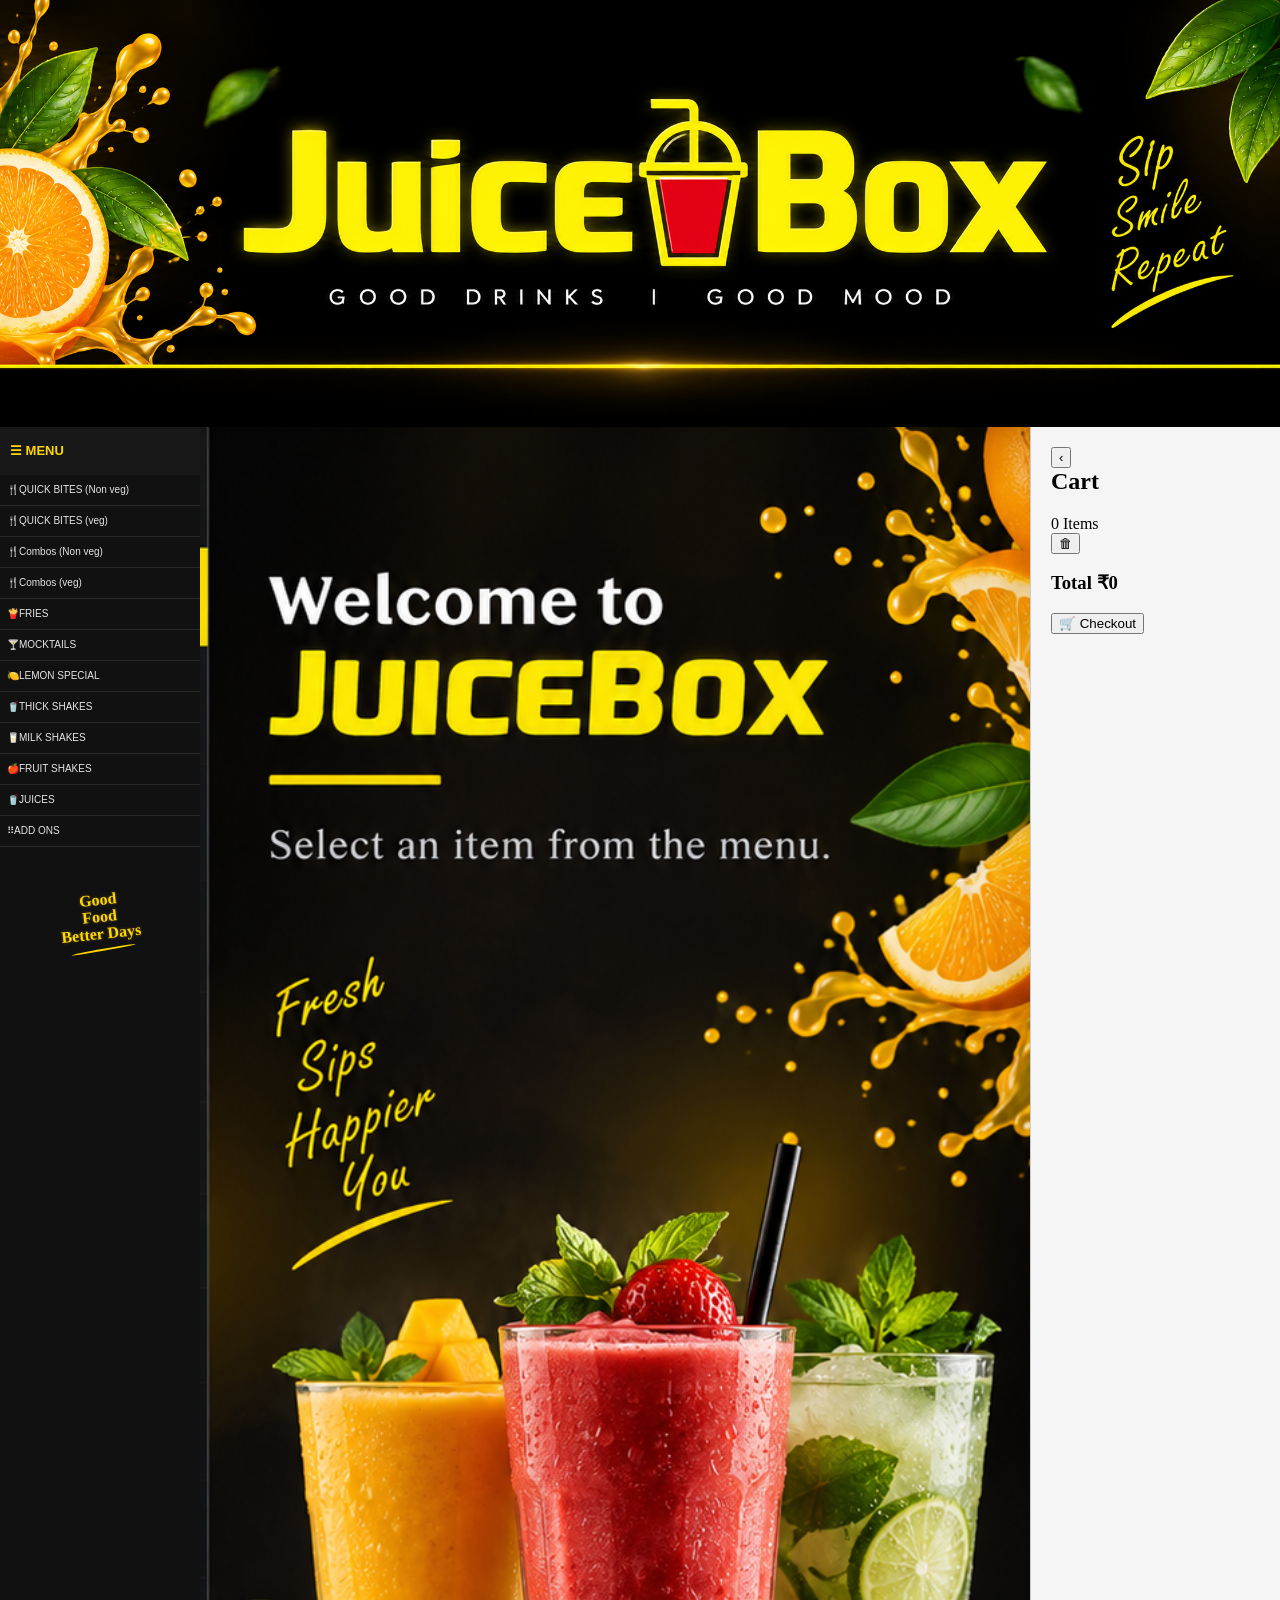
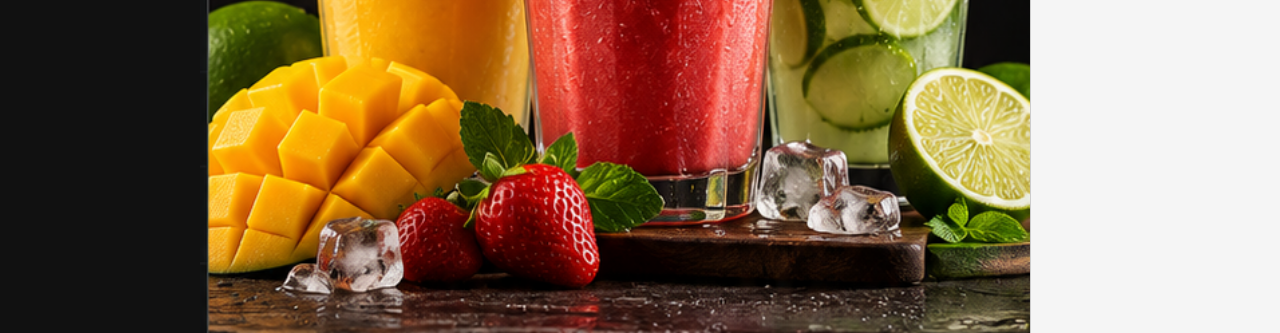
==== commit 5a3f4239: "shopowmerstatus" ====
--- a/index.html
+++ b/index.html
@@ -46,11 +46,14 @@
         </aside>
 
         <!-- Main Content -->
-        <main class="main-content" id="mainContent">
+        <!-- Main Content -->
+<main class="main-content" id="mainContent">
 
-          <img src="images/Logo/juicebox_main_content.png" alt="JuiceBox">-
-            
-        </main>
+    <div id="shopStatusMessage" class="shop-status-message"></div>
+
+    <img src="images/Logo/juicebox_main_content.png" alt="JuiceBox">
+
+</main>
         <aside class="cart" id="cart">
 
     <div class="cart-header">
--- a/style.css
+++ b/style.css
@@ -97,6 +97,9 @@
 .side-menu {
     width: 200px !important;
     min-height: 500px !important;
+    height: auto;
+    min-height: 100%;
+    align-self: stretch;
 
     margin: 0 !important;
     padding: 0 !important;
@@ -192,174 +195,76 @@
     background: #FFD600 !important;
     color: #000000 !important;
 }
+
+/* =========================
+   MENU TAGLINE
+========================= */
+
+.menu-tagline {
+    margin-top: 35px;
+    padding: 10px 8px;
+
+    text-align: center;
+
+    color: #FFD600;
+
+    font-family: "Brush Script MT", "Segoe Script", cursive;
+
+    font-size: 16px;
+    font-weight: 600;
+
+    line-height: 1.05;
+
+    transform: rotate(-6deg);
+
+    text-shadow:
+        0 0 3px rgba(255, 214, 0, 0.35);
+}
+
+.menu-tagline span {
+    display: block;
+}
+
+.menu-tagline::after {
+    content: "";
+
+    display: block;
+
+    width: 65px;
+    height: 2px;
+
+    margin: 7px auto 0;
+
+    background: #FFD600;
+
+    border-radius: 50%;
+
+    transform: rotate(-4deg);
+}
+
 @media (max-width: 768px) {
-
-    /* =========================
-       SIDE MENU
-    ========================= */
 
     .side-menu {
         flex: 0 0 105px;
-
+    
         width: 105px;
         min-width: 105px;
         max-width: 105px;
-
-        /* Fill remaining screen height */
-        height: calc(100vh - 75px);
-min-height: calc(100vh - 75px);
-
+    
+        height: auto;
+        min-height: 100%;
+        align-self: stretch;
+    
         margin: 0;
-        margin-top: 0;
         padding: 0;
-
+    
         background: #111111;
-
+    
         border: none !important;
         outline: none !important;
         box-shadow: none !important;
-
+    
         box-sizing: border-box;
-
-        overflow: hidden;
-    }
-
-
-    /* =========================
-       MENU TITLE
-    ========================= */
-
-    .side-menu h3 {
-        height: 45px;
-        margin-top: 0;
-        margin: 0;
-        padding: 0 5px;
-
-        display: flex;
-        align-items: center;
-        justify-content: center;
-
-        font-size: 11px;
-        font-weight: bold;
-
-        color: #FFD600;
-        background: #181818;
-
-        box-sizing: border-box;
-    }
-
-
-    /* =========================
-       MENU LINKS
-    ========================= */
-
-    .side-menu a {
-        display: block;
-
-        width: 100%;
-
-        padding: 7px 6px !important;
-        margin: 0;
-
-        box-sizing: border-box;
-
-        color: #E5E5E5;
-        background: #111111;
-
-        font-size: 9px;
-        font-weight: 600;
-
-        line-height: 1.25;
-
-        text-decoration: none;
-
-        /* Allow long names to wrap */
-        white-space: normal;
-        overflow-wrap: break-word;
-        word-wrap: break-word;
-
-        border: none;
-        border-bottom: 1px solid #292929;
-    }
-
-
-    /* =========================
-       HOVER
-    ========================= */
-
-    .side-menu a:hover {
-        background: #FFD600;
-        color: #000000;
-    }
-}
-/* =========================
-   MENU TAGLINE
-========================= */
-
-.menu-tagline {
-    margin-top: 35px;
-    padding: 10px 8px;
-
-    text-align: center;
-
-    color: #FFD600;
-
-    font-family: "Brush Script MT", "Segoe Script", cursive;
-
-    font-size: 16px;
-    font-weight: 600;
-
-    line-height: 1.05;
-
-    transform: rotate(-6deg);
-
-    text-shadow:
-        0 0 3px rgba(255, 214, 0, 0.35);
-}
-
-.menu-tagline span {
-    display: block;
-}
-
-.menu-tagline::after {
-    content: "";
-
-    display: block;
-
-    width: 65px;
-    height: 2px;
-
-    margin: 7px auto 0;
-
-    background: #FFD600;
-
-    border-radius: 50%;
-
-    transform: rotate(-4deg);
-}
-
-@media (max-width: 768px) {
-
-    .side-menu {
-        width: 105px !important;
-        min-width: 105px !important;
-        max-width: 105px !important;
-
-        /* FORCE BLACK AREA TO BOTTOM */
-        height: calc(100vh - 75px) !important;
-        min-height: calc(100vh - 75px) !important;
-
-        margin: 0 !important;
-        padding: 0 !important;
-
-        background: #111111 !important;
-
-        border: none !important;
-        outline: none !important;
-        box-shadow: none !important;
-
-        box-sizing: border-box !important;
-
         overflow: hidden;
     }
 
@@ -576,7 +481,7 @@
 
     height: 150px;
 
-    object-fit: cover;
+    object-fit: contain;
 
     display: block;
 
@@ -751,7 +656,7 @@
 
         border-radius: 10px;
 
-        background-color: #fff8ed;
+        background-color: #F0E8FF;
 
         box-sizing: border-box;
 
@@ -770,7 +675,7 @@
 
         height: 120px;
 
-        object-fit: cover;
+        object-fit: contain;
 
         display: block;
 
@@ -1351,3 +1256,22 @@
     box-sizing: border-box;
     align-items: stretch;
 }
+.shop-status-message {
+    display: none;
+
+    width: 100%;
+
+    padding: 15px;
+
+    margin-bottom: 20px;
+
+    border-radius: 8px;
+
+    text-align: center;
+
+    font-weight: bold;
+
+    font-size: 18px;
+
+    background: #eeeeee;
+}
